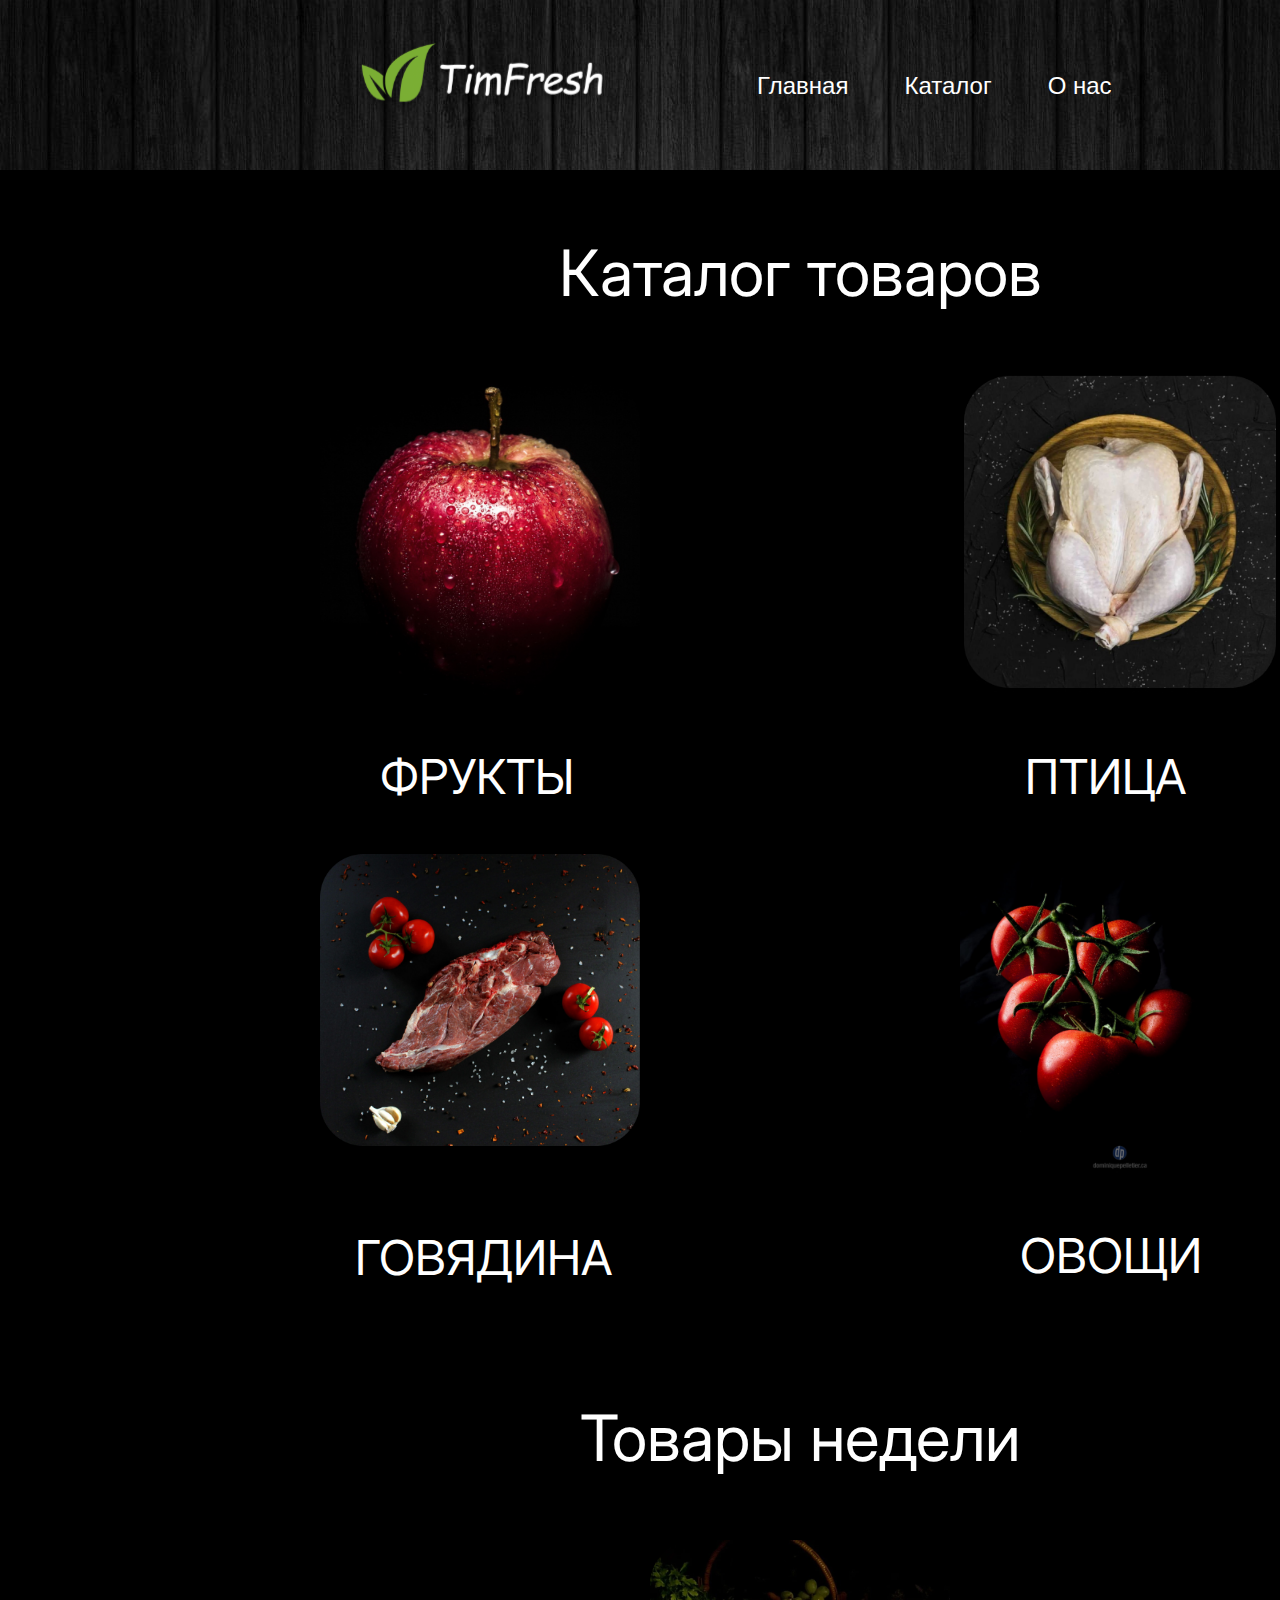
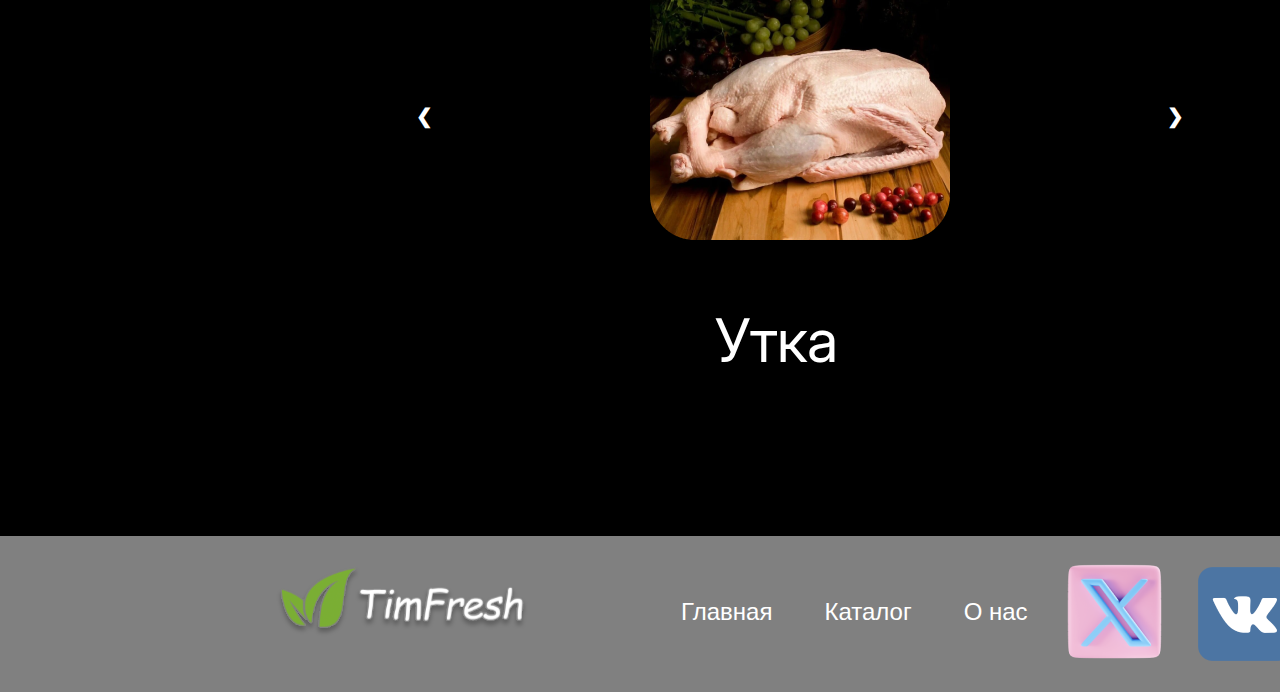
==== catalog.html @ 2ecb183c "Add files via upload" ====
<!DOCTYPE html>
<html lang="en">
<head>
    <meta charset="UTF-8">
    <meta name="viewport" content="width=device-width, initial-scale=1.0">
    <link rel="stylesheet" href="/css/web.css">
    <title>Document</title>
</head>
<body>
    <div class="header">
        <div class="up">
            <div class="logo">
                <img  src="/img/header/logo.svg" alt="">
            </div>
            <nav class="nav_head">
                <ul class="blink-text-menu">
                    <li class="button_head"><a  href="/index.html">Главная</a></li>
                    <li style="padding-left: 40px ;" class="button_head"><a  href="/catalog.html">Каталог</a></li>
                    <li style="padding-left: 40px ;" class="button_head"><a  href="/Partnership.html">О нас</a></li>
                </ul>
            </nav>
            <script src="/js/Anima.js">
            </script>
        </div>
    </div>
    <p class="goods"> Каталог товаров</p>

    <div class="products">
      <div class="fruit_div">
        <a href="">
          <img class="fruit" src="/img/day/fruits.png" alt="">
        </a>
        <p class="signature"> ФРУКТЫ</p>
      </div>
      <div class="birds_div">
        <a href="">
          <img class="birds" src="/img/day/birds.png" alt="">
        </a>
        <p class="signature_birds"> ПТИЦА</p>
      </div>
      <div class="beef_div">
        <a href="">
          <img class="beef" src="/img/day/beef.png" alt="">
        </a>
        <p class="signature_beef"> ГОВЯДИНА</p>
      </div>
      <div class="vegetables_div">
        <a href="">
          <img class="vegetables" src="/img/day/vegetables.png" alt="">
        </a>
        <p class="signature"> ОВОЩИ</p>
      </div>
    </div>
    <p class="goods">Товары недели</p>
    
    <div id="slideshow-container">
        <div class="mySlides">
          <img src="/img/day/duck.png">
          <p class="sub"> Утка</p>
        </div>
      
        <div class="mySlides">
          <img src="/img/day/pear.png">
          <p class="sub"> Груша</p>
        </div>

        <div class="mySlides">
            <img src="/img/day/plum.png">
            <p class="sub"> Слива</p>
          </div>
      
        <!-- Добавьте еще слайды по аналогии -->
      
        <button class="prev" onclick="plusSlides(-1)">&#10094;</button>
        <button class="next" onclick="plusSlides(1)">&#10095;</button>
      </div>
      
      <script src="/js/slide.js">
      </script>
      <div class="down">
        <img class="down_logo" src="/img/header/logo.svg" alt="">
        <div class="down_head">
            <nav class="nav_down">
                <ul class="blink-text-men">
                    <li style="margin-top: -11100px;" class="button_head"><a  href="/index.html">Главная</a></li>
                    <li style="padding-left: 40px ;" class="button_head"><a  href="/catalog.html">Каталог</a></li>
                    <li style="padding-left: 40px ;" class="button_head"><a  href="/Partnership.html">О нас</a></li>
                </ul>
            </nav>
            <script src="/js/Anima.js">
            </script>
        </div>
        <a href=""><img src="/img/down/x.png" alt=""></a>
        <a href=""><img class="vk" src="/img/down/vk.png" alt=""></a>
        <a href=""><img class="vk" style="padding-left: 25px;" src="/img/down/inst.png" alt=""></a>
    </div>
</body>
</html>
---- css/web.css ----
@import url('https://fonts.googleapis.com/css2?family=Inter:wght@400;700&display=swap');
.header{
  height: 170px;
  background-image: url(/img/header/tree.jpg);
}
.cent{
  
  margin: auto;
}
html, body {
  max-width: 100%; 
  overflow-x: hidden; 
}
body{
  background-color: black;
  font-family: 'Inter';
  display: grid ;
  width: 100%;
  margin: 0 auto; /* Автоматическое центрирование по горизонтали */
}
.up{
  width: 1280px;
  height: 170px;
  padding-left: 320px;
}
.logo{
  display: inline-flex;
  height: 100px;
  padding-top: 25px;
}
a{
    text-decoration: none;
}
.nav_head{
    display: inline-flex;
    padding-left: 50px;
    position: absolute;
    padding-top: 50px;
}
.button_head{
    display: inline-block;
}
@import url(https://fonts.googleapis.com/css?family=Lato);


.blink-text-menu {
  display: inline-block;
  /* flex-direction: column; */
  list-style-type: none;
}
.blink-text-menu li a {
  position: relative;
  display: inline-flex;
  padding: 6px;
  font-size: 24px;
  color: white;
  font-family: Lato, sans-serif;
  text-decoration: none;
}
.blink-text-menu li a span {
  position: relative;
  overflow: hidden;
  transition: 0.6s;
}
.blink-text-menu li a span .out {
  display: inline-flex;
}
.blink-text-menu li a span .in {
  position: absolute;
  left: 0;
  opacity: 0;
  transform: translateX(100%);
}
.blink-text-menu li a:hover span .out {
  opacity: 0;
  transform: translateX(-100%);
}
.blink-text-menu li a:hover span .in {
  opacity: 1;
  transform: translateX(0);
}
.catalog{
  height: 700px;
  background-image: url(/img/catalog/leaves.jpg);
  background-size: 100%;
  background-repeat: no-repeat;
  margin: 0px;
}
.mid{
  width: 1000px;
  padding-left: 280px;
}
.text{
  margin: 0px;
  padding-top: 100px;
  font-size: 48px;
  color: white;
  text-align: center;

}
#slideshow {
  position: relative;
  overflow: hidden;
}

.slides {
  display: flex;
  transition: transform 1s ease-in-out;
}

.slide {
  
  width: 100%;
  flex: 0 0  auto;
  text-align: center;
}
.slide_photo{
    width: 25%;
    
}

#prev, #next {
  cursor: pointer;
  position: absolute;
  top: 50%;
  width: auto;
  padding: 16px;
  color: white;
  font-weight: bold;
  font-size: 20px;
  transition: 0.6s ease;
  border-radius: 0 3px 3px 0;
  user-select: none;
}
.prev, .next {
  cursor: pointer;
  position: absolute;
  top: 50%;
  width: auto;
  padding: 16px;
  color: white;
  background-color: black;
  font-weight: bold;
  font-size: 20px;
  transition: 0.6s ease;
  user-select: none;
  margin: -100px;
}
.prev {
  left: 0;
  border: black;
}

.next {
  right: 0;
  border: black;
}

#prev {
  left: 0;
}

#next {
  right: 0;
}

#prev:hover, #next:hover {
  background-color: rgba(0, 0, 0, 0.8);
}
.catalog_mid{
  display: block;
  font-size: 48px;
  padding-top: 30px;
  text-decoration: none;
  color: black;
}
.catalog_mid:hover{
  color: #fff;
  transition: 1,4s linear;
}
.phone_catalog_mid{
  background-color: yellow;
  display: inline-block;
  margin-top: 100px;
  margin-left: 320px;
  width: 400px;
  height: 120px;
  text-align: center;
  border-radius: 45px;
}
.phone_catalog_mid:hover{
  background: rgba(201, 204, 6, 0.5);
  color: #fff;
  opacity: 1;
  transition:  0.4s linear
}
#slideshow-container {
  max-width: 600px;
  position: relative;
  margin-left: 500px;
}
.mySlides {
  display: none;
  padding-left: 150px;
}
.sub{
  color: #fff;
  font-size: 60px;
  padding-left: 65px;
}
.photos{
  width: 1280px;
  height: 1200px;
  position: static;
  
}
.car{
  object-fit: scale-down;
  display: inline-flex;
  width: 500px;
  position: static;
}
.meat{
  object-fit: scale-down;
  display: inline-flex;
  width: 500px;
  position: static;
  margin-left: 80px;
}
.health{
  padding-top: 50px;
  color: white;
  font-size: 48px;
  text-align: center;
}
.border_health{
  margin-left: 80px;
  border: 3px solid;
  border-color: #fff;
  border-radius: 30px;
  width: 500px;
  height: 400px;
}
.taste{
  color: white;
  font-size: 48px;
  text-align: center;
}
.border_taste{
  display: flex;
  border: 3px solid;
  border-color: #fff;
  border-radius: 30px;
  width: 500px;
  height: 400px;
}
.health_div{
  margin-top: 50px;
  display: flex;
  width: 1280px;
  overflow: hidden;
  border: 5px;
  position: static;
  margin-left: 240px;
  
}
.taste_div{
  flex-shrink: 0;
  padding-top: 100px;
  width: 1280px;
  display: flex;
  position:static;
  margin-left: 240px;
}
.goods{
  text-align: center;
  color: white;
  font-size: 64px;
}
.fruit{
  width: 50%;
  -webkit-filter: brightness(100%);
}
.fruit:hover{
  -webkit-filter: brightness(150%);
  -webkit-transition: all 1s ease;
  -moz-transition: all 1s ease;
  -o-transition: all 1s ease;
  -ms-transition: all 1s ease;
  transition: all 1s ease;
}

.birds{
  width: 50%;
}
.birds:hover{
  -webkit-filter: brightness(120%);
  -webkit-transition: all 1s ease;
  -moz-transition: all 1s ease;
  -o-transition: all 1s ease;
  -ms-transition: all 1s ease;
  transition: all 1s ease;
}
.beef{
  width: 50%;
}
.beef:hover{
  -webkit-filter: brightness(150%);
  -webkit-transition: all 1s ease;
  -moz-transition: all 1s ease;
  -o-transition: all 1s ease;
  -ms-transition: all 1s ease;
  transition: all 1s ease;
}
.vegetables{
  width: 50%;
}
.vegetables:hover{
  -webkit-filter: brightness(150%);
  -webkit-transition: all 1s ease;
  -moz-transition: all 1s ease;
  -o-transition: all 1s ease;
  -ms-transition: all 1s ease;
  transition: all 1s ease;
}
.products{
  display: grid;
  grid-template-columns: 50% 50%;
  grid-template-rows: fr fr;
  width: 1280px;
  margin-left: 320px;
  color: #fff;
}
.signature{
  padding-left: 60px;
  font-size: 48px;
}
.signature_beef{
  padding-top: 30px;
  font-size: 48px;
  padding-left: 35px;
}
.signature_birds{
  font-size: 48px;
  padding-left: 65px;
}
/*....................Partnership.........................*/
.company{
  margin-left: 320px;
  display: grid;
  grid-template-columns: 50% 50%;
  grid-template-rows: 50% 50%;
}
.partner{
  color: #fff;
  font-size: 48px;
}
.sber{
  margin-top: 50px;
  width: 50%;
}
.franklin{
  padding-left: 620px;
  width: 50%;
}
.line{
  color: #fff;
  width: 920px;
  margin-left: 320px;
  text-align: center;
}
.partner_text{
  font-size: 48px;
  color: #fff;
  text-align: left;
  margin-left: 320px;
}
.down{
  margin-top: 100px;
  padding-left: 240px;
  
  background-color: gray;
}
.down_logo{
  height: 100px;
  margin-bottom: 38px;
}
.ground{
  width: 60%;
  margin-left: 320px;
}
.carry{
  width: 65%;
  margin-left: 320px;
}
.blink-text-men {
  display: table;
  /* flex-direction: column; */
  list-style-type: none;
}
.blink-text-men li a {
  position: relative;
  display: inline-flex;
  padding: 6px;
  font-size: 24px;
  color: white;
  font-family: Lato, sans-serif;
  text-decoration: none;
}
.blink-text-men li a span {
  position: relative;
  overflow: hidden;
  transition: 0.6s;
}
.blink-text-men li a span .out {
  display: inline-flex;
}
.blink-text-men li a span .in {
  position: absolute;
  left: 0;
  opacity: 0;
  transform: translateX(100%);
}
.blink-text-men li a:hover span .out {
  opacity: 0;
  transform: translateX(-100%);
}
.blink-text-men li a:hover span .in {
  opacity: 1;
  transform: translateX(0);
}
.nav_down{
  display: table;
  padding-left: 50px;
  position: static;
  padding-bottom: 40px
}
.down_head{
  display: inline-block; 
}
.vk{
  margin-bottom: 24px;
}
.adres{
  margin-left: 320px;
  max-width: 1000px;
  text-align: center;
  color: #fff;
  font-size: 48px;
}
.map{
  margin-left: 320px;
}
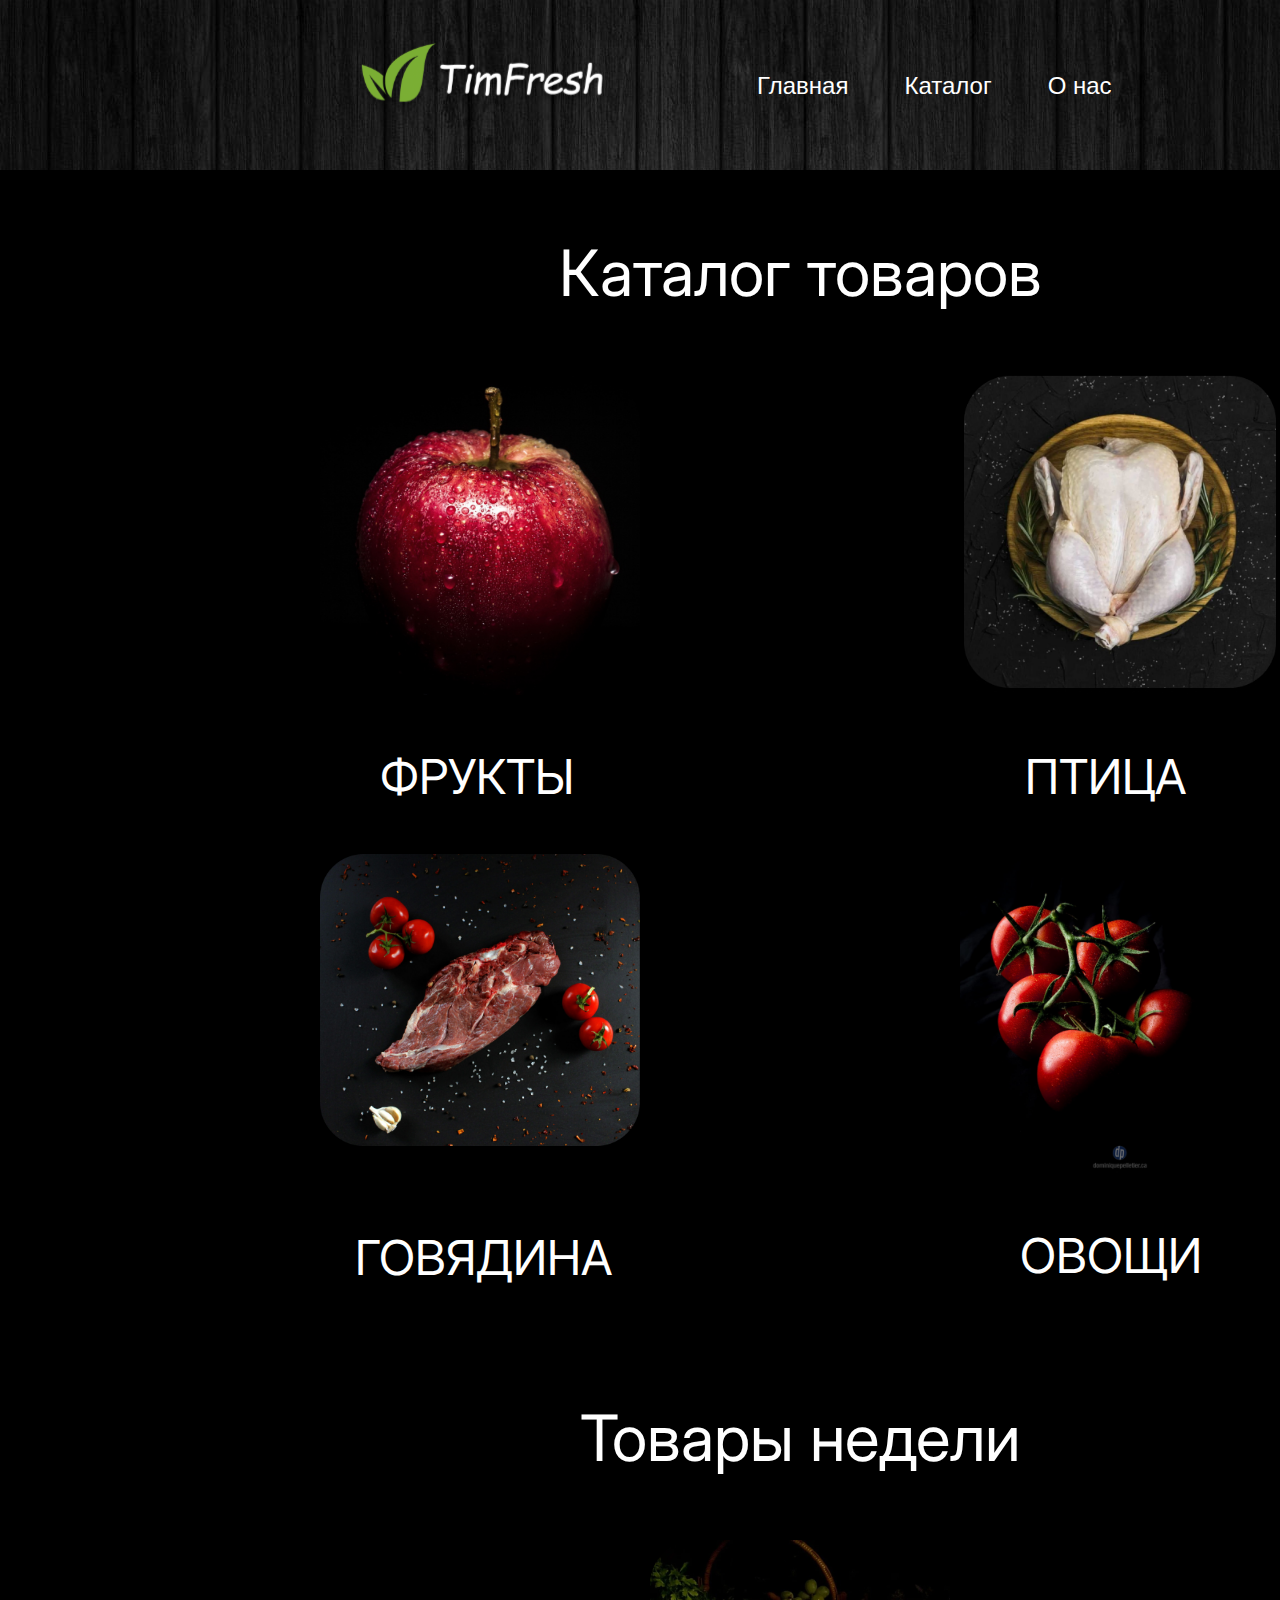
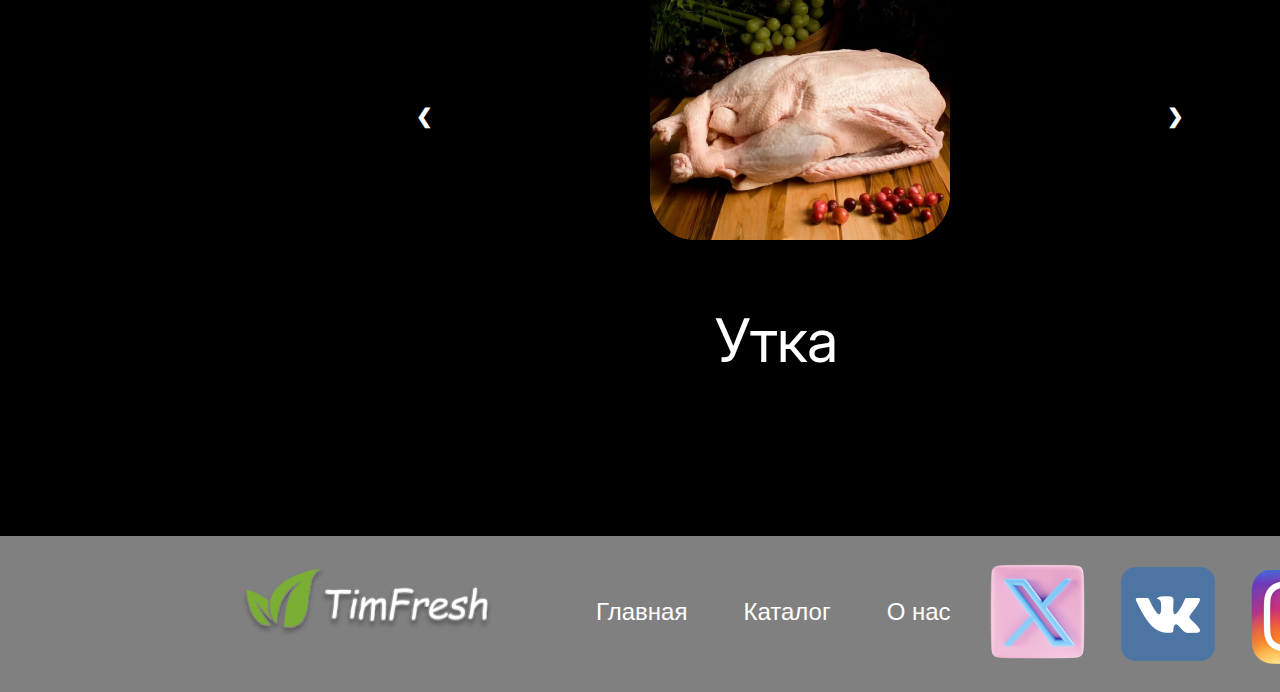
==== commit 9daa5190: "Add files via upload" ====
--- a/catalog.html
+++ b/catalog.html
@@ -4,6 +4,7 @@
     <meta charset="UTF-8">
     <meta name="viewport" content="width=device-width, initial-scale=1.0">
     <link rel="stylesheet" href="/css/web.css">
+    <link rel="stylesheet" href="/css/mobile.css">
     <title>Document</title>
 </head>
 <body>
@@ -55,17 +56,17 @@
     
     <div id="slideshow-container">
         <div class="mySlides">
-          <img src="/img/day/duck.png">
+          <a href="#"><img src="/img/day/duck.png"></a>
           <p class="sub"> Утка</p>
         </div>
       
         <div class="mySlides">
-          <img src="/img/day/pear.png">
+          <a href="#"><img src="/img/day/pear.png"></a>
           <p class="sub"> Груша</p>
         </div>
 
         <div class="mySlides">
-            <img src="/img/day/plum.png">
+          <a href="#"><img src="/img/day/plum.png"></a>
             <p class="sub"> Слива</p>
           </div>
       
@@ -87,10 +88,10 @@
                     <li style="padding-left: 40px ;" class="button_head"><a  href="/Partnership.html">О нас</a></li>
                 </ul>
             </nav>
-            <script src="/js/Anima.js">
+            <script src="/js/Anima2.js">
             </script>
         </div>
-        <a href=""><img src="/img/down/x.png" alt=""></a>
+        <a href=""><img class="x" src="/img/down/x.png" alt=""></a>
         <a href=""><img class="vk" src="/img/down/vk.png" alt=""></a>
         <a href=""><img class="vk" style="padding-left: 25px;" src="/img/down/inst.png" alt=""></a>
     </div>
--- a/css/web.css
+++ b/css/web.css
@@ -16,7 +16,7 @@
   font-family: 'Inter';
   display: grid ;
   width: 100%;
-  margin: 0 auto; /* Автоматическое центрирование по горизонтали */
+  margin: 0 ; /* Автоматическое центрирование по горизонтали */
 }
 .up{
   width: 1280px;
@@ -377,7 +377,7 @@
 }
 .down{
   margin-top: 100px;
-  padding-left: 240px;
+  padding-left: 205px;
   
   background-color: gray;
 }
@@ -394,7 +394,7 @@
   margin-left: 320px;
 }
 .blink-text-men {
-  display: table;
+  display: inline-block;
   /* flex-direction: column; */
   list-style-type: none;
 }
@@ -431,13 +431,15 @@
 }
 .nav_down{
   display: table;
-  padding-left: 50px;
   position: static;
-  padding-bottom: 40px
+  padding-bottom: 40px;
 }
 .down_head{
   display: inline-block; 
 }
+.right{
+  padding-right: 100px;
+}
 .vk{
   margin-bottom: 24px;
 }
--- a/css/mobile.css
+++ b/css/mobile.css
@@ -0,0 +1,461 @@
+@media (max-width: 1080px) {
+    @import url('https://fonts.googleapis.com/css2?family=Inter:wght@400;700&display=swap');
+    .header{
+      height: 42px;
+      background-image: url(/img/header/tree.jpg);
+    }
+    .cent{
+      
+      margin: auto;
+    }
+    html, body {
+      max-width: 100%; 
+      /* overflow-x: hidden;  */
+    }
+    body{
+      background-color: black;
+      font-family: 'Inter';
+      display: grid ;
+      width: 100%;
+      margin: 0 ; /* Автоматическое центрирование по горизонтали */
+    }
+    .up{
+      width: 80px;
+      height: 42px;
+      padding-left: 42px;
+    }
+    .logo{
+      display: inline-flex;
+      height: 25px;
+      padding-top: 6px;
+    }
+    a{
+        text-decoration: none;
+    }
+    .nav_head{
+        display: inline-flex;
+        padding-left: 12px;
+        position: absolute;
+        padding-top: 12px;
+    }
+    .button_head{
+        display: inline-block;
+    }
+    @import url(https://fonts.googleapis.com/css?family=Lato);
+    
+    
+    .blink-text-menu {
+      display: inline-block;
+      /* flex-direction: column; */
+      list-style-type: none;
+    }
+    .blink-text-menu li a {
+      position: relative;
+      display: inline-flex;
+      padding: 6px;
+      font-size: 6px;
+      color: white;
+      font-family: Lato, sans-serif;
+      text-decoration: none;
+    }
+    .blink-text-menu li a span {
+      position: relative;
+      overflow: hidden;
+      transition: 0.6s;
+    }
+    .blink-text-menu li a span .out {
+      display: inline-flex;
+    }
+    .blink-text-menu li a span .in {
+      position: absolute;
+      left: 0;
+      opacity: 0;
+      transform: translateX(100%);
+    }
+    .blink-text-menu li a:hover span .out {
+      opacity: 0;
+      transform: translateX(-100%);
+    }
+    .blink-text-menu li a:hover span .in {
+      opacity: 1;
+      transform: translateX(0);
+    }
+    .catalog{
+      height: 175px;
+      background-image: url(/img/catalog/leaves.jpg);
+      background-size: 100%;
+      background-repeat: no-repeat;
+      margin: 0px;
+    }
+    .mid{
+      width: 250px;
+      padding-left: 70px;
+    }
+    .text{
+      margin: 0px;
+      padding-top: 25px;
+      font-size: 12px;
+      color: white;
+      text-align: center;
+    
+    }
+    #slideshow {
+      position: relative;
+      overflow: hidden;
+    }
+    
+    .slides {
+      display: flex;
+      transition: transform 1s ease-in-out;
+    }
+    
+    .slide {
+      width: 100%;
+      flex: 0 0  auto;
+      text-align: center;
+    }
+    .slide_photo{
+        width: 7%;
+        
+    }
+    
+    #prev, #next {
+      cursor: pointer;
+      position: absolute;
+      top: 50%;
+      width: auto;
+      padding: 16px;
+      color: white;
+      font-weight: bold;
+      font-size: 5px;
+      transition: 0.6s ease;
+      border-radius: 0 3px 3px 0;
+      user-select: none;
+    }
+    .prev, .next {
+      cursor: pointer;
+      position: absolute;
+      top: 50%;
+      width: auto;
+      padding: 16px;
+      color: white;
+      background-color: black;
+      font-weight: bold;
+      font-size: 20px;
+      transition: 0.6s ease;
+      user-select: none;
+      margin: -100px;
+    }
+    .prev {
+      left: 0;
+      border: black;
+    }
+    
+    .next {
+      right: 0;
+      border: black;
+    }
+    
+    #prev {
+      left: 0;
+    }
+    
+    #next {
+      right: 0;
+    }
+    
+    #prev:hover, #next:hover {
+      background-color: rgba(0, 0, 0, 0.8);
+    }
+    .catalog_mid{
+      display: block;
+      font-size: 12px;
+      padding-top: 30px;
+      text-decoration: none;
+      color: black;
+    }
+    .catalog_mid:hover{
+      color: #fff;
+      transition: 1,4s linear;
+    }
+    .phone_catalog_mid{
+      background-color: yellow;
+      display: inline-block;
+      margin-top: 25px;
+      margin-left: 80px;
+      width: 100px;
+      height: 30px;
+      text-align: center;
+      border-radius: 45px;
+    }
+    .phone_catalog_mid:hover{
+      background: rgba(201, 204, 6, 0.5);
+      color: #fff;
+      opacity: 1;
+      transition:  0.4s linear
+    }
+    #slideshow-container {
+      max-width: 600px;
+      position: relative;
+      margin-left: 500px;
+    }
+    .mySlides {
+      display: none;
+      padding-left: 150px;
+    }
+    .sub{
+      color: #fff;
+      font-size: 60px;
+      padding-left: 65px;
+    }
+    .photos{
+      width: 1280px;
+      height: 300px;
+      position: static;
+      
+    }
+    .car{
+      object-fit: scale-down;
+      display: inline-flex;
+      width: 125px;
+      position: static;
+    }
+    .meat{
+      object-fit: scale-down;
+      display: inline-flex;
+      width: 125px;
+      position: static;
+      margin-left: 20px;
+    }
+    .health{
+      padding-top: 50px;
+      color: white;
+      font-size: 12px;
+      text-align: center;
+    }
+    .border_health{
+      margin-left: 80px;
+      border: 3px solid;
+      border-color: #fff;
+      border-radius: 30px;
+      width: 125px;
+      height: 100px;
+    }
+    .taste{
+      color: white;
+      font-size: 12px;
+      text-align: center;
+    }
+    .border_taste{
+      display: flex;
+      border: 3px solid;
+      border-color: #fff;
+      border-radius: 30px;
+      width: 125px;
+      height: 100px;
+    }
+    .health_div{
+      margin-top: 50px;
+      display: flex;
+      width: 320px;
+      overflow: hidden;
+      border: 5px;
+      position: static;
+      margin-left: 60px;
+      
+    }
+    .taste_div{
+      flex-shrink: 0;
+      padding-top: 25px;
+      width: 320px;
+      display: flex;
+      position:static;
+      margin-left: 60px;
+    }
+    .goods{
+      text-align: center;
+      color: white;
+      font-size: 16px;
+    }
+    .fruit{
+      width: 50%;
+      -webkit-filter: brightness(100%);
+    }
+    .fruit:hover{
+      -webkit-filter: brightness(150%);
+      -webkit-transition: all 1s ease;
+      -moz-transition: all 1s ease;
+      -o-transition: all 1s ease;
+      -ms-transition: all 1s ease;
+      transition: all 1s ease;
+    }
+    
+    .birds{
+      width: 50%;
+    }
+    .birds:hover{
+      -webkit-filter: brightness(120%);
+      -webkit-transition: all 1s ease;
+      -moz-transition: all 1s ease;
+      -o-transition: all 1s ease;
+      -ms-transition: all 1s ease;
+      transition: all 1s ease;
+    }
+    .beef{
+      width: 50%;
+    }
+    .beef:hover{
+      -webkit-filter: brightness(150%);
+      -webkit-transition: all 1s ease;
+      -moz-transition: all 1s ease;
+      -o-transition: all 1s ease;
+      -ms-transition: all 1s ease;
+      transition: all 1s ease;
+    }
+    .vegetables{
+      width: 50%;
+    }
+    .vegetables:hover{
+      -webkit-filter: brightness(150%);
+      -webkit-transition: all 1s ease;
+      -moz-transition: all 1s ease;
+      -o-transition: all 1s ease;
+      -ms-transition: all 1s ease;
+      transition: all 1s ease;
+    }
+    .products{
+      display: grid;
+      grid-template-columns: 50% 50%;
+      grid-template-rows: fr fr;
+      width: 1280px;
+      margin-left: 320px;
+      color: #fff;
+    }
+    .signature{
+      padding-left: 60px;
+      font-size: 12px;
+    }
+    .signature_beef{
+      padding-top: 8px;
+      font-size: 12px;
+      padding-left: 9px;
+    }
+    .signature_birds{
+      font-size: 12px;
+      padding-left: 16px;
+    }
+    /*....................Partnership.........................*/
+    .company{
+      margin-left: 80px;
+      display: grid;
+      grid-template-columns: 50% 50%;
+      grid-template-rows: 50% 50%;
+    }
+    .partner{
+      color: #fff;
+      font-size: 12px;
+    }
+    .sber{
+      margin-top: 13px;
+      width: 50%;
+    }
+    .franklin{
+      padding-left: 155px;
+      width: 50%;
+    }
+    .line{
+      color: #fff;
+      width: 230px;
+      margin-left: 80px;
+      text-align: center;
+    }
+    .partner_text{
+      font-size: 12px;
+      color: #fff;
+      text-align: left;
+      margin-left: 80px;
+    }
+    .down{
+      margin-top: 50px;
+      padding-left: 51px;
+      width: 320px;
+      margin: auto;
+      background-color: gray;
+    }
+    .down_logo{
+      height: 25px;
+      margin-bottom: 10px;
+    }
+    .ground{
+      width: 60%;
+      margin-left: 80px;
+    }
+    .carry{
+      width: 65%;
+      margin-left: 80px;
+    }
+    .blink-text-men {
+      display: inline-block;
+      /* flex-direction: column; */
+      list-style-type: none;
+    }
+    .blink-text-men li a {
+      position: relative;
+      display: inline-flex;
+      padding: 6px;
+      font-size: 6px;
+      color: white;
+      font-family: Lato, sans-serif;
+      text-decoration: none;
+    }
+    .blink-text-men li a span {
+      position: relative;
+      overflow: hidden;
+      transition: 0.6s;
+    }
+    .blink-text-men li a span .out {
+      display: inline-flex;
+    }
+    .blink-text-men li a span .in {
+      position: absolute;
+      left: 0;
+      opacity: 0;
+      transform: translateX(100%);
+    }
+    .blink-text-men li a:hover span .out {
+      opacity: 0;
+      transform: translateX(-100%);
+    }
+    .blink-text-men li a:hover span .in {
+      opacity: 1;
+      transform: translateX(0);
+    }
+    .nav_down{
+      display: table;
+      position: static;
+      padding-bottom: 10px;
+    }
+    .down_head{
+      display: inline-block; 
+    }
+    .right{
+      padding-right: 25px;
+    }
+    .vk{
+      height: 25%;
+      margin-bottom: 6px;
+    }
+    .x{
+      height: 25%;
+    }
+    .adres{
+      margin-left: 80px;
+      max-width: 250px;
+      text-align: center;
+      color: #fff;
+      font-size: 12px;
+    }
+    .map{
+      margin-left: 80px;
+    }
+}